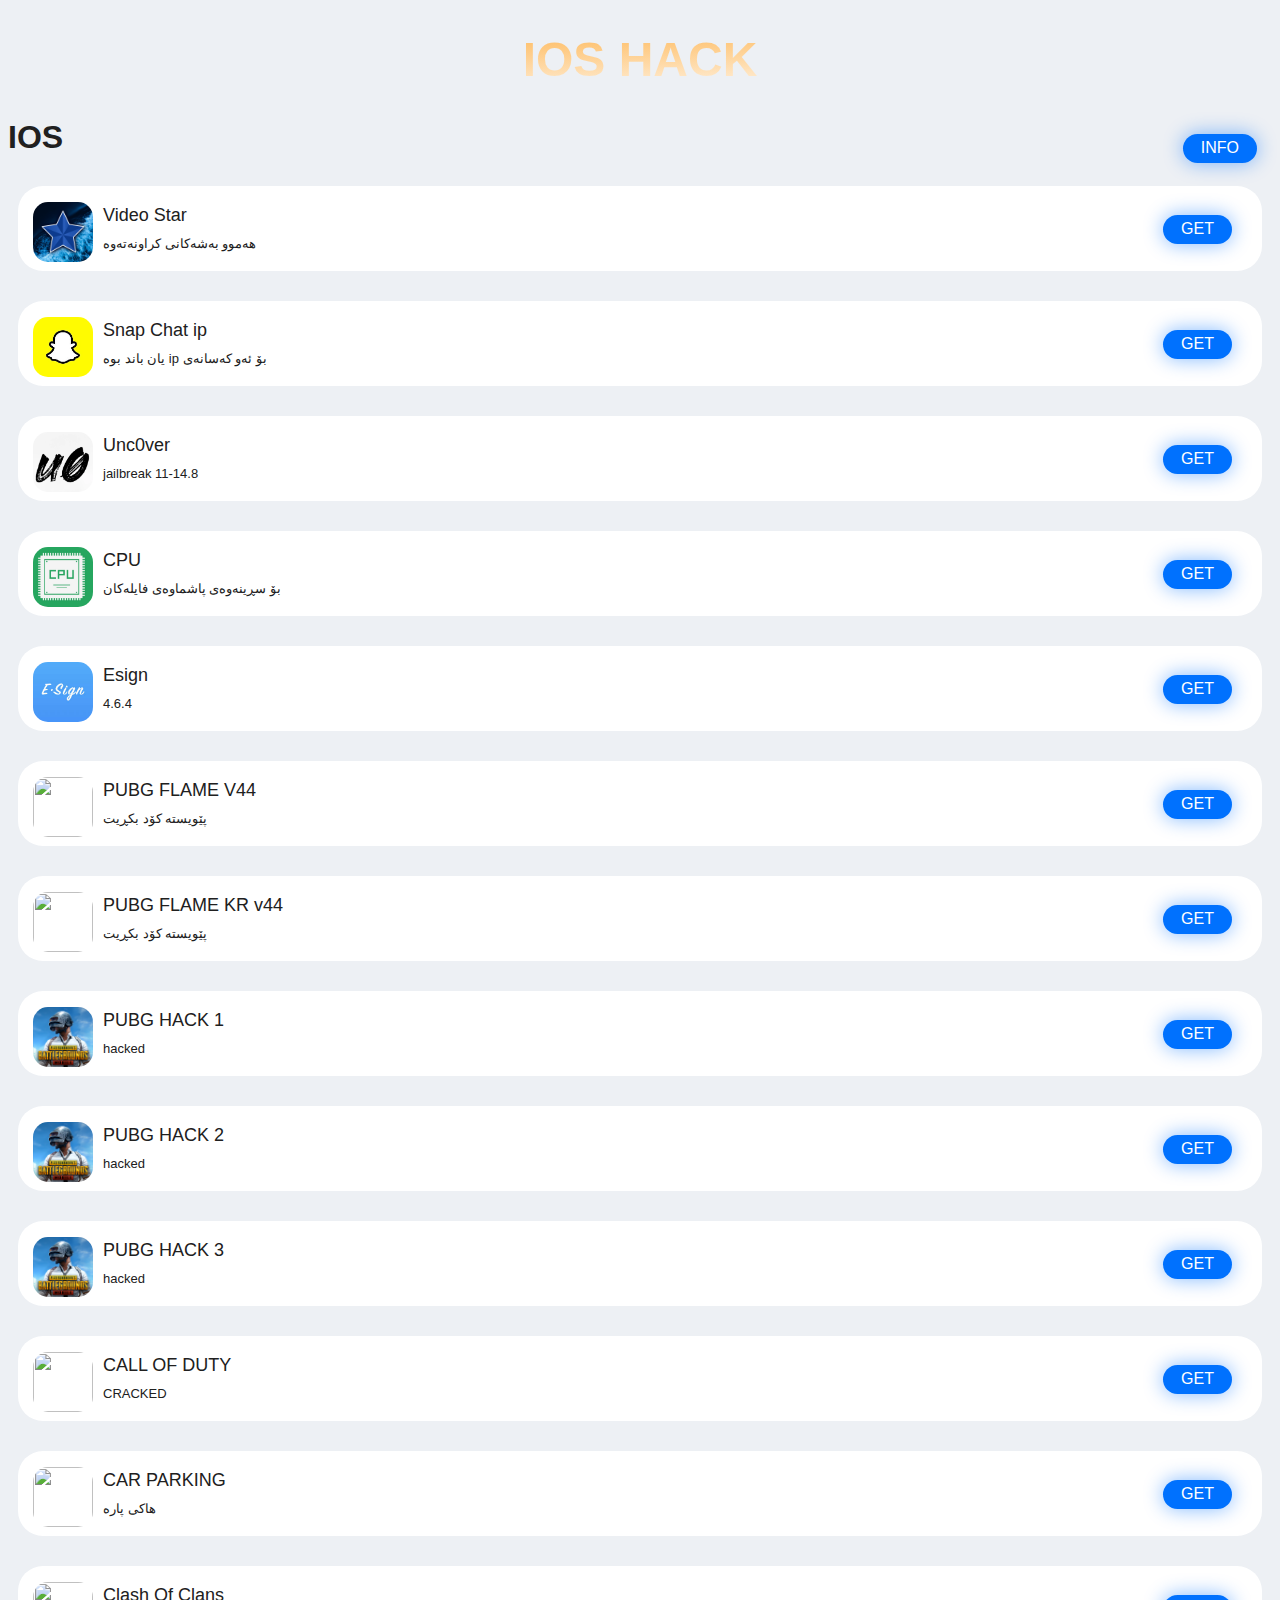
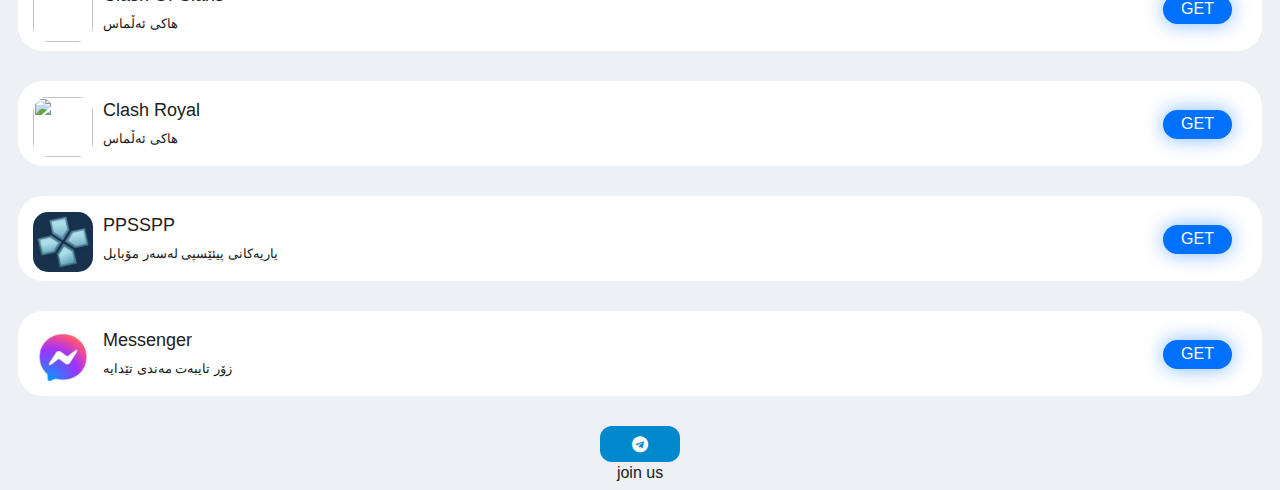
==== index.html @ 38c75d9a "kk" ====
<!DOCTYPE html>
<html lang="en">

<head>
    <meta charset="UTF-8">
    <meta http-equiv="X-UA-Compatible" content="IE=edge">
    <meta name="viewport" content="width=device-width, initial-scale=1.0">
    <title>iOS-HACK</title>
    <meta name="keywords" content="Apps, Games, Tools, Hacks">
    <meta name="language" content="English">
    <link rel="icon" type="image/png" href="img/icon.png">
    <link rel="stylesheet" href="assets/style.css">
    <link rel="stylesheet" href="fontawesome-free-5.15.4-web/css/all.css">
    <link rel="stylesheet" href="https://cdnjs.cloudflare.com/ajax/libs/font-awesome/4.7.0/css/font-awesome.min.css">
</head>
<h1 class="header">IOS HACK</h1>
<div class="elevation-12 list inset media-list">
                <a class="btn" href="https://ios-hack.netlify.app/infoo" >INFO</a>
          
                      <h1>IOS</h1>
          

                   
<body class="noselect">


<div class="post-card">
  <div class="post">
    <span style="margin-top: 2px;">
      <img class="img" src="img/videostar.png">
    </span>
    <a class="btn" href="https://is.gd/CHhLLo">GET</a>
    <div>
      <p style="font-weight: 500; font-size:large; margin-top: 5px;">Video Star</p>
    </div>
    <p class="note">هەموو بەشەکانی کراونەتەوە
    </p>
  </div>
</div>

<div class="post-card">
  <div class="post">
    <span style="margin-top: 2px;">
      <img class="img" src="img/snapplus.png">
    </span>
    <a class="btn" href="https://is.gd/nlRtLo">GET</a>
    <div>
      <p style="font-weight: 500; font-size:large; margin-top: 5px;">Snap Chat ip</p>
    </div>
    <p class="note">یان باند بوە  ip بۆ ئەو کەسانەی 
    </p>
  </div>
</div>

    <div class="post-card">
        <div class="post">
            <span style="margin-top: 2px;">
                <img class="img" src="img/unc0ver.png">
            </span>
            <a class="btn" href="https://is.gd/NSzdVQ">GET</a>
            <div>
                <p style="font-weight: 500; font-size:large; margin-top: 5px;">Unc0ver</p>
            </div>
            <p class="note">jailbreak 11-14.8
            </p>
        </div>
    </div>

<div class="post-card">
  <div class="post">
    <span style="margin-top: 2px;">
      <img class="img" src="img/cpu.png">
    </span>
    <a class="btn" href="https://is.gd/1O7ebf">GET</a>
    <div>
      <p style="font-weight: 500; font-size:large; margin-top: 5px;">CPU</p>
    </div>
    <p class="note">  بۆ سڕینەوەی پاشماوەی فایلەکان 
    </p>
  </div>
</div>

<div class="post-card">
  <div class="post">
    <span style="margin-top: 2px;">
      <img class="img" src="img/esign.png">
    </span>
    <a class="btn" href="https://is.gd/EEoWNk">GET</a>
    <div>
      <p style="font-weight: 500; font-size:large; margin-top: 5px;">Esign</p>
    </div>
    <p class="note">4.6.4
    </p>
  </div>
</div>

<div class="post-card">
  <div class="post">
    <span style="margin-top: 2px;">
      <img class="img" src="img/pubgflame.png">
    </span>
    <a class="btn" href="https://is.gd/Dy7VQl">GET</a>
    <div>
      <p style="font-weight: 500; font-size:large; margin-top: 5px;">PUBG FLAME V44</p>
    </div>
    <p class="note">پێویستە کۆد بکڕیت
    </p>
  </div>
</div>

<div class="post-card">
  <div class="post">
    <span style="margin-top: 2px;">
      <img class="img" src="img/pubgkr.png">
    </span>
    <a class="btn" href="https://is.gd/pcxvDN">GET</a>
    <div>
      <p style="font-weight: 500; font-size:large; margin-top: 5px;">PUBG FLAME KR v44</p>
    </div>
    <p class="note">پێویستە کۆد بکڕیت
    </p>
  </div>
</div>



<div class="post-card">
  <div class="post">
    <span style="margin-top: 2px;">
      <img class="img" src="img/pubg.png">
    </span>
    <a class="btn" href="https://is.gd/H7rWUR">GET</a>
    <div>
      <p style="font-weight: 500; font-size:large; margin-top: 5px;">PUBG HACK 1</p>
    </div>
    <p class="note">hacked
    </p>
  </div>
</div>

<div class="post-card">
  <div class="post">
    <span style="margin-top: 2px;">
      <img class="img" src="img/pubg.png">
    </span>
    <a class="btn" href="https://is.gd/SQHXLN">GET</a>
    <div>
      <p style="font-weight: 500; font-size:large; margin-top: 5px;">PUBG HACK 2</p>
    </div>
    <p class="note">hacked
    </p>
  </div>
</div>

<div class="post-card">
  <div class="post">
    <span style="margin-top: 2px;">
      <img class="img" src="img/pubg.png">
    </span>
    <a class="btn" href="https://is.gd/W4fvQQ">GET</a>
    <div>
      <p style="font-weight: 500; font-size:large; margin-top: 5px;">PUBG HACK 3</p>
    </div>
    <p class="note">hacked
    </p>
  </div>
</div>

<div class="post-card">
  <div class="post">
    <span style="margin-top: 2px;">
      <img class="img" src="img/callofduty.png">
    </span>
    <a class="btn" href="https://is.gd/OPI2f3">GET</a>
    <div>
      <p style="font-weight: 500; font-size:large; margin-top: 5px;">CALL OF DUTY</p>
    </div>
    <p class="note">CRACKED
    </p>
  </div>
</div>

<div class="post-card">
  <div class="post">
    <span style="margin-top: 2px;">
      <img class="img" src="img/carparking.png">
    </span>
    <a class="btn" href="https://is.gd/OoXvrA">GET</a>
    <div>
      <p style="font-weight: 500; font-size:large; margin-top: 5px;">CAR PARKING</p>
    </div>
    <p class="note">هاکی پارە 
    </p>
  </div>
</div>

<div class="post-card">
  <div class="post">
    <span style="margin-top: 2px;">
      <img class="img" src="img/clashofclans.png">
    </span>
    <a class="btn" href="https://is.gd/wMeFPV">GET</a>
    <div>
      <p style="font-weight: 500; font-size:large; margin-top: 5px;">Clash Of Clans</p>
    </div>
    <p class="note">هاکی ئەڵماس
    </p>
  </div>
</div>

<div class="post-card">
  <div class="post">
    <span style="margin-top: 2px;">
      <img class="img" src="img/clashroyal.png">
    </span>
    <a class="btn" href="https://is.gd/wzi1wX">GET</a>
    <div>
      <p style="font-weight: 500; font-size:large; margin-top: 5px;">Clash Royal</p>
    </div>
    <p class="note">هاکی ئەڵماس
    </p>
  </div>
</div>

<div class="post-card">
        <div class="post">
            <span style="margin-top: 2px;">
                <img class="img" src="img/ppsspp.png">
            </span>
            <a class="btn" href="https://is.gd/N0lGyq">GET</a>
            <div>
                <p style="font-weight: 500; font-size:large; margin-top: 5px;">PPSSPP</p>
            </div>
            <p class="note">یاریەکانی پیئێسپی لەسەر مۆبایل
            </p>
        </div>
    </div>


<div class="post-card">
  <div class="post">
    <span style="margin-top: 2px;">
      <img class="img" src="img/messenger.png">
    </span>
    <a class="btn" href="https://is.gd/i1oNGA">GET</a>
    <div>
      <p style="font-weight: 500; font-size:large; margin-top: 5px;">Messenger</p>
    </div>
    <p class="note">زۆر تایبەت مەندی تێدایە
    </p>
  </div>
</div>

<br>

<center>
 <a class="join" href="https://t.me/iOS_HACK" ><i class="fa fa-telegram"></i></a>
    <p class="join">join us</p></center>
    <script src="assets/script.js"></script>
    </center>
</body>
</html>
---- assets/style.css ----
:root {
  --black: #202020;
  --black-2: #171717;
  --white: #FFFFFF;
  --gray: #EDF0F4;
  --gray-2: #F5F5F5;
  --gray-3: #CCCCCC;
  --blue: #0071FE;
  --red: #F7036F;
}

@media (prefers-color-scheme: dark) {
    body {
        background-color: var(--black) !important;
    }

    .nav-card-off,
    .nav-card {
        background-color: var(--black-2) !important;
    }

    .post-card {
        background-color: var(--black-2) !important;
        color: var(--gray) !important;
    }

    .logo {
        background-color: var(--black-2) !important;
        border: 1px solid var(--white) !important;
    }
}

body {
    background-color: var(--gray);
    color: var(--black);
    font-family: 'Segoe UI', Tahoma, Geneva, Verdana, sans-serif;
    padding: 0;
    border: 0;
}
.header {
  font-family: Helvetica, Helvetica, Arial, sans-serif;
  font-size: 3rem;
  font-weight: bold;
  letter-spacing: 0px;
  text-align: center;
  color: #fff;
  background-image: -webkit-linear-gradient(92deg, #fff, #feab3a);
  -webkit-background-clip: text;
  -webkit-text-fill-color: transparent;
  -webkit-animation: hue 3s infinite linear;
}
.nav-card {
    background-color: var(--white);
    color: var(--black);
    padding: 8px;
    padding-top: 9px;
    margin: 10px;
    margin-top: 15px;
    border-radius: 25px;
    border: solid 2px var(--blue);
}

.nav-card-off {
    background-color: var(--white);
    color: var(--black);
    padding: 8px;
    padding-top: 9px;
    margin: 10px;
    margin-top: 15px;
    border-radius: 25px;
    border: solid 2px var(--red);
}

.logo {
    margin-left: 15px;
    border-radius: 100px;
    padding: 5px;
    margin-bottom: -3px;
    border: 1px solid #35353562;
    background-color: white;
}

.sh {
    box-shadow: var(--black) 20px 20px 20px;
}

.on {
    background-color: var(--blue);
    width: 75px;
    height: 35px;
    float: right;
    margin: 17px 20px 20px 20px;
    text-align: center;
    color: var(--white);
    border-radius: 20px;
}

.off {
    background-color: var(--red);
    width: 75px;
    height: 35px;
    float: right;
    margin: 17px 20px 20px 20px;
    text-align: center;
    color: var(--white);
    border-radius: 20px;
}

.pack {
    width: 14px;
    height: 14px;
    border-radius: 3px;
    float: right;
    margin-top: 10px;
    margin-right: 14px;
    background-color: var(--gray-2);
    transform: rotateZ(44deg);
}

.pack-off {
    width: 14px;
    height: 14px;
    border-radius: 3px;
    float: right;
    margin-top: -15px;
    margin-right: 47px;
    background-color: var(--gray-2);
    transform: rotateZ(44deg);
}

.post-card {
    background-color: var(--white);
    margin: 10px;
    margin-top: 30px;
    border-radius: 25px;
}

.post {
    padding: 14px 15px 15px 15px;
}

.img {
    width: 60px;
    height: 60px;
    border-radius: 15px;
}

span {
    float: left;
    background: none;
    margin-right: 10px;
    border-radius: 13px;
    margin-top: -10px;
    display: inline-block;
}

.btn {
    background-color: var(--blue);
    box-shadow: #0072fe7e 0px 0px 20px 0px;
    color: var(--white);
    padding: 5px 18px 6px 18px;
    text-decoration: none;
    border-radius: 19px;
    float: right;
    margin-right: 15px;
    margin-top: 15px;
}
.btn1 {
  background-color: var(--black);
  box-shadow: #0072fe7e 0px 0px 20px 0px;
  color: var(--white);
  padding: 5px 18px 6px 18px;
  text-decoration: left;
  border-radius: 19px;
  float: right;
  margin-right: 15px;
  margin-top: 15px;
}
.btn:hover {
    background-color: #0072febb;
}

.note {
    margin: 0;
    margin-top: -8px;
    margin-bottom: 5px;
    font-size: small;
}

.noselect {
    -webkit-touch-callout: none;
    /* iOS Safari */
    -webkit-user-select: none;
    /* Safari */
    -khtml-user-select: none;
    /* Konqueror HTML */
    -moz-user-select: none;
    /* Old versions of Firefox */
    -ms-user-select: none;
    /* Internet Explorer/Edge */
    user-select: none;
    /* Non-prefixed version, currently
                                    supported by Chrome, Edge, Opera and Firefox */
}

.text-on {
    margin-top: 5px;
    margin-left: 14px;
    font-weight: 500;
}

.text-off {
    margin-top: 5px;
    margin-left: 38px;
    font-weight: 500;
}

.join {
    
    margin: 0;

}
.fa { 
    border-radius:12px;
    padding: 10px;  
    width: 60px;
    text-align: center;
    text-decoration: none;
    margin: 2px 2px;
    
  }
  
  .fa:hover {
      opacity: 0.7;
  }

  .fa-instagram {
    background: #000000;
    color: white;
  }
  
  .fa-telegram {
    background: #08c;
    color: white;
  }
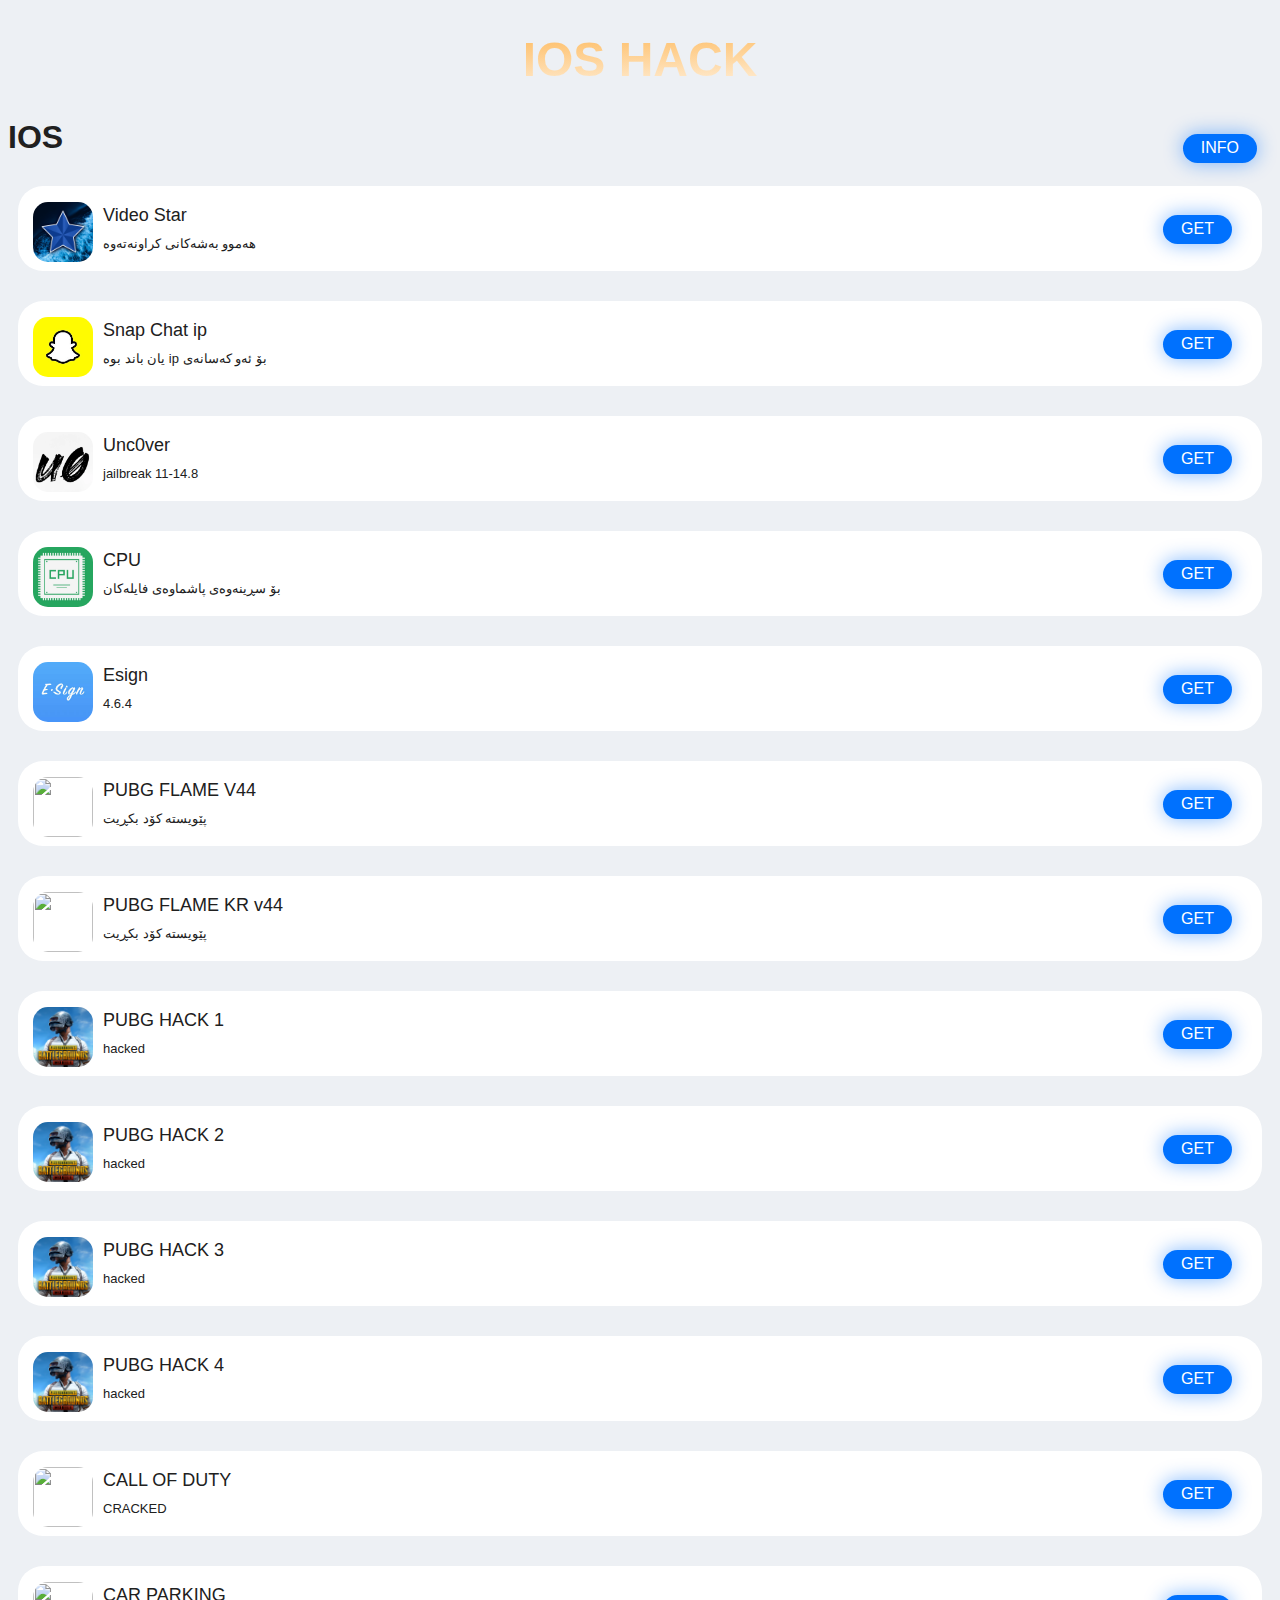
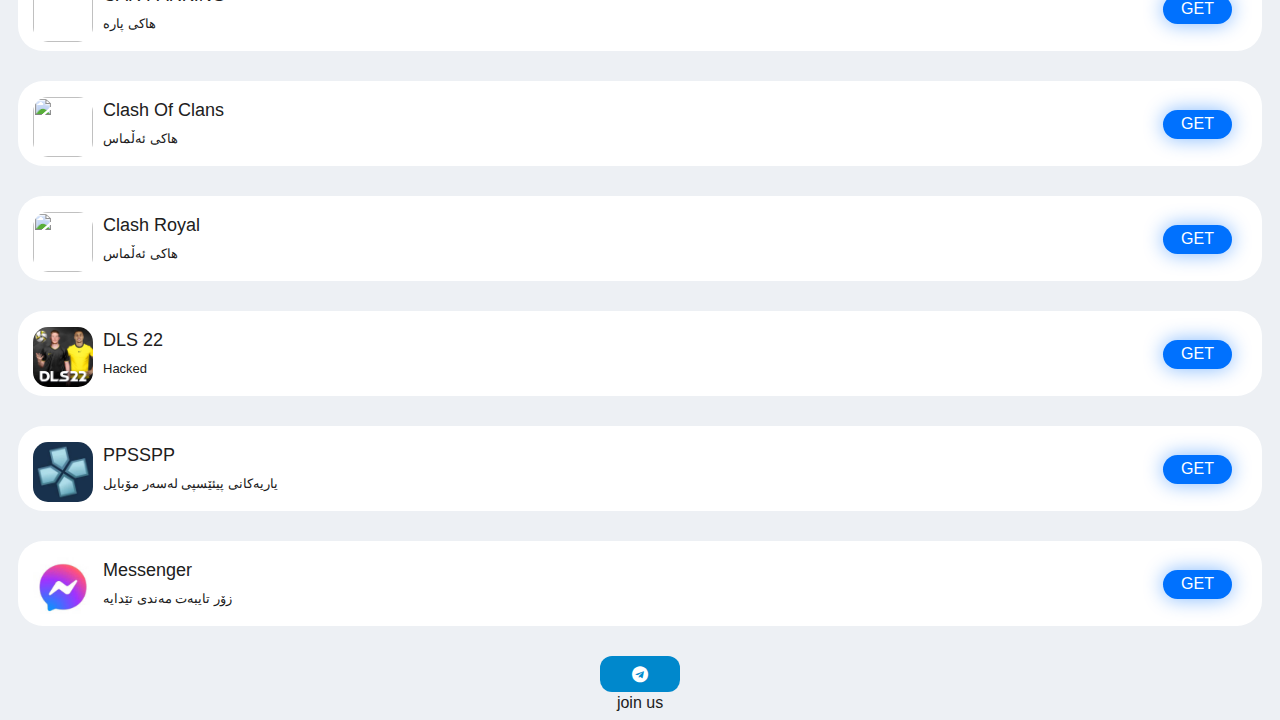
==== commit 3a72bee2: "kk" ====
--- a/index.html
+++ b/index.html
@@ -24,6 +24,7 @@
 <body class="noselect">
 
 
+
 <div class="post-card">
   <div class="post">
     <span style="margin-top: 2px;">
@@ -166,6 +167,22 @@
   </div>
 </div>
 
+
+<div class="post-card">
+  <div class="post">
+    <span style="margin-top: 2px;">
+      <img class="img" src="img/pubg.png">
+    </span>
+    <a class="btn" href="https://is.gd/dYZbBv">GET</a>
+    <div>
+      <p style="font-weight: 500; font-size:large; margin-top: 5px;">PUBG HACK 4</p>
+    </div>
+    <p class="note">hacked
+    </p>
+  </div>
+</div>
+
+
 <div class="post-card">
   <div class="post">
     <span style="margin-top: 2px;">
@@ -218,6 +235,20 @@
       <p style="font-weight: 500; font-size:large; margin-top: 5px;">Clash Royal</p>
     </div>
     <p class="note">هاکی ئەڵماس
+    </p>
+  </div>
+</div>
+
+<div class="post-card">
+  <div class="post">
+    <span style="margin-top: 2px;">
+      <img class="img" src="img/dls.png">
+    </span>
+    <a class="btn" href="https://is.gd/xRAKfb">GET</a>
+    <div>
+      <p style="font-weight: 500; font-size:large; margin-top: 5px;">DLS 22</p>
+    </div>
+    <p class="note">Hacked
     </p>
   </div>
 </div>
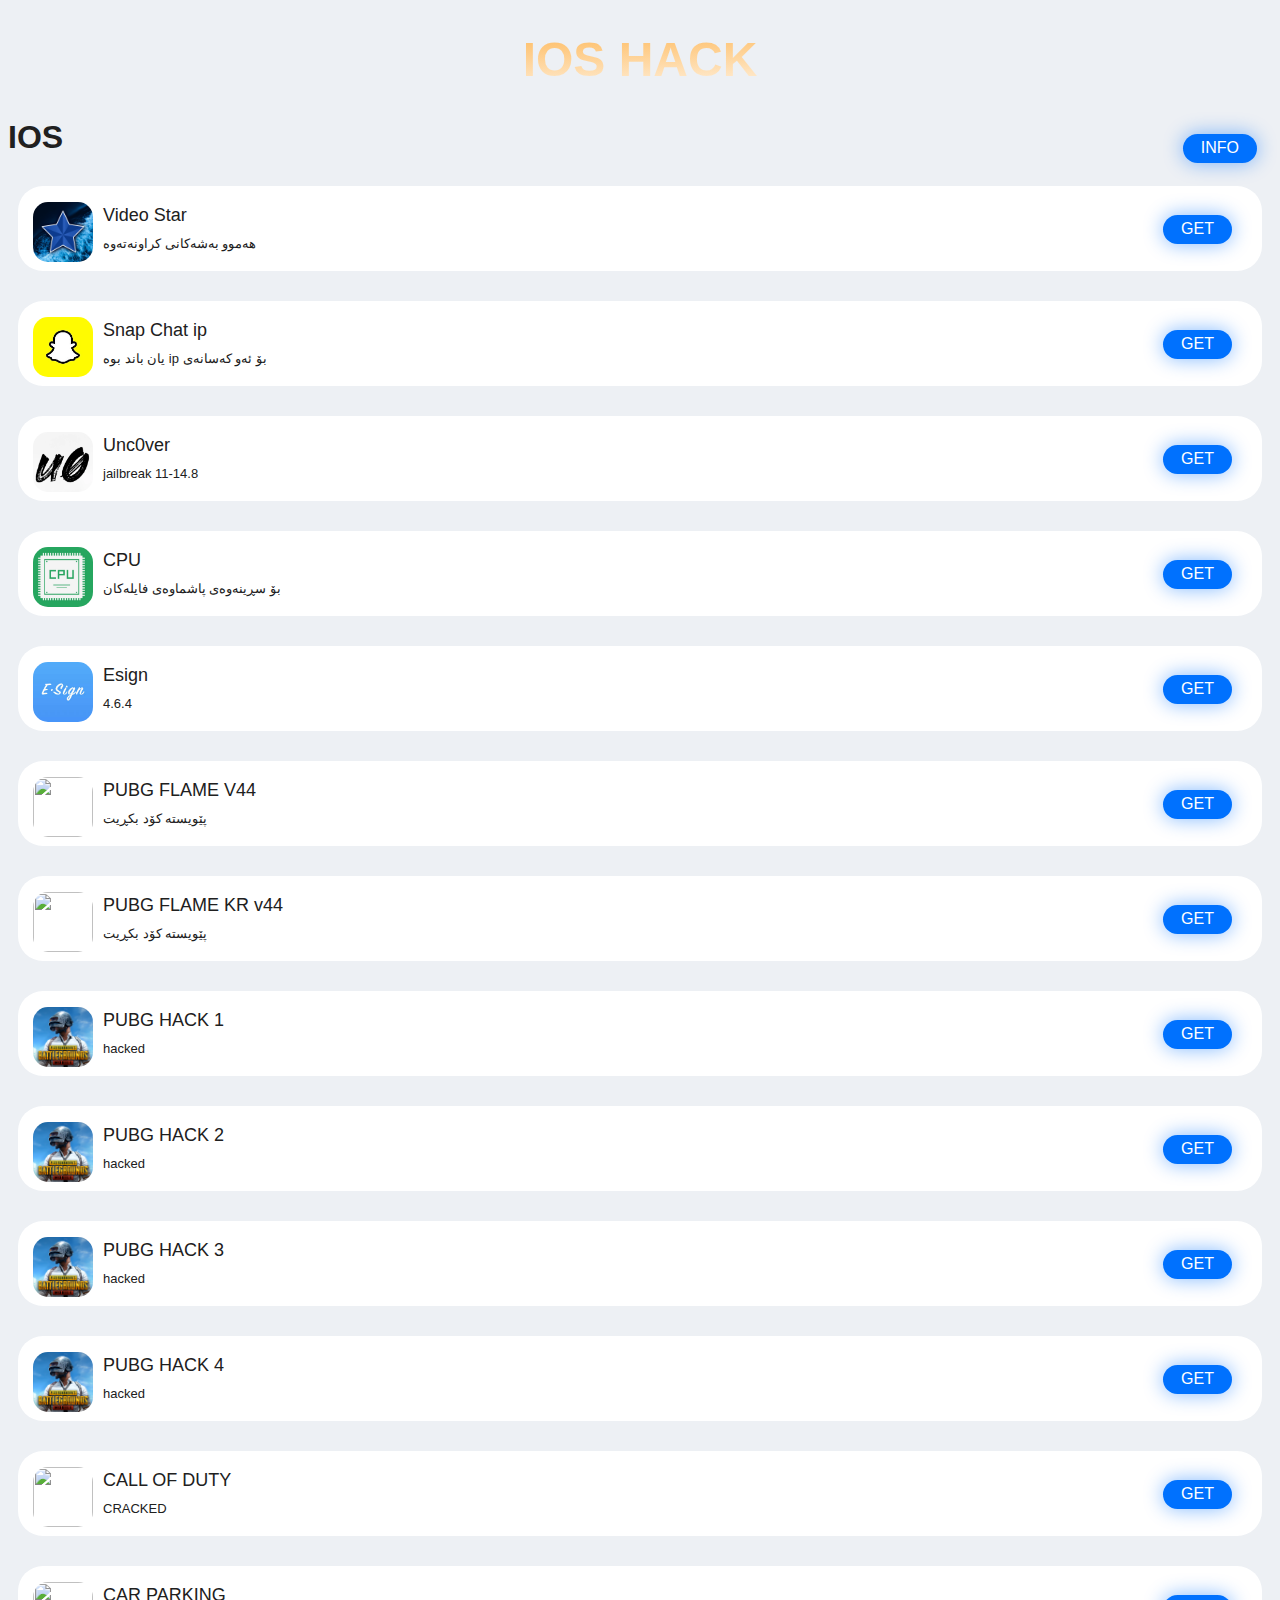
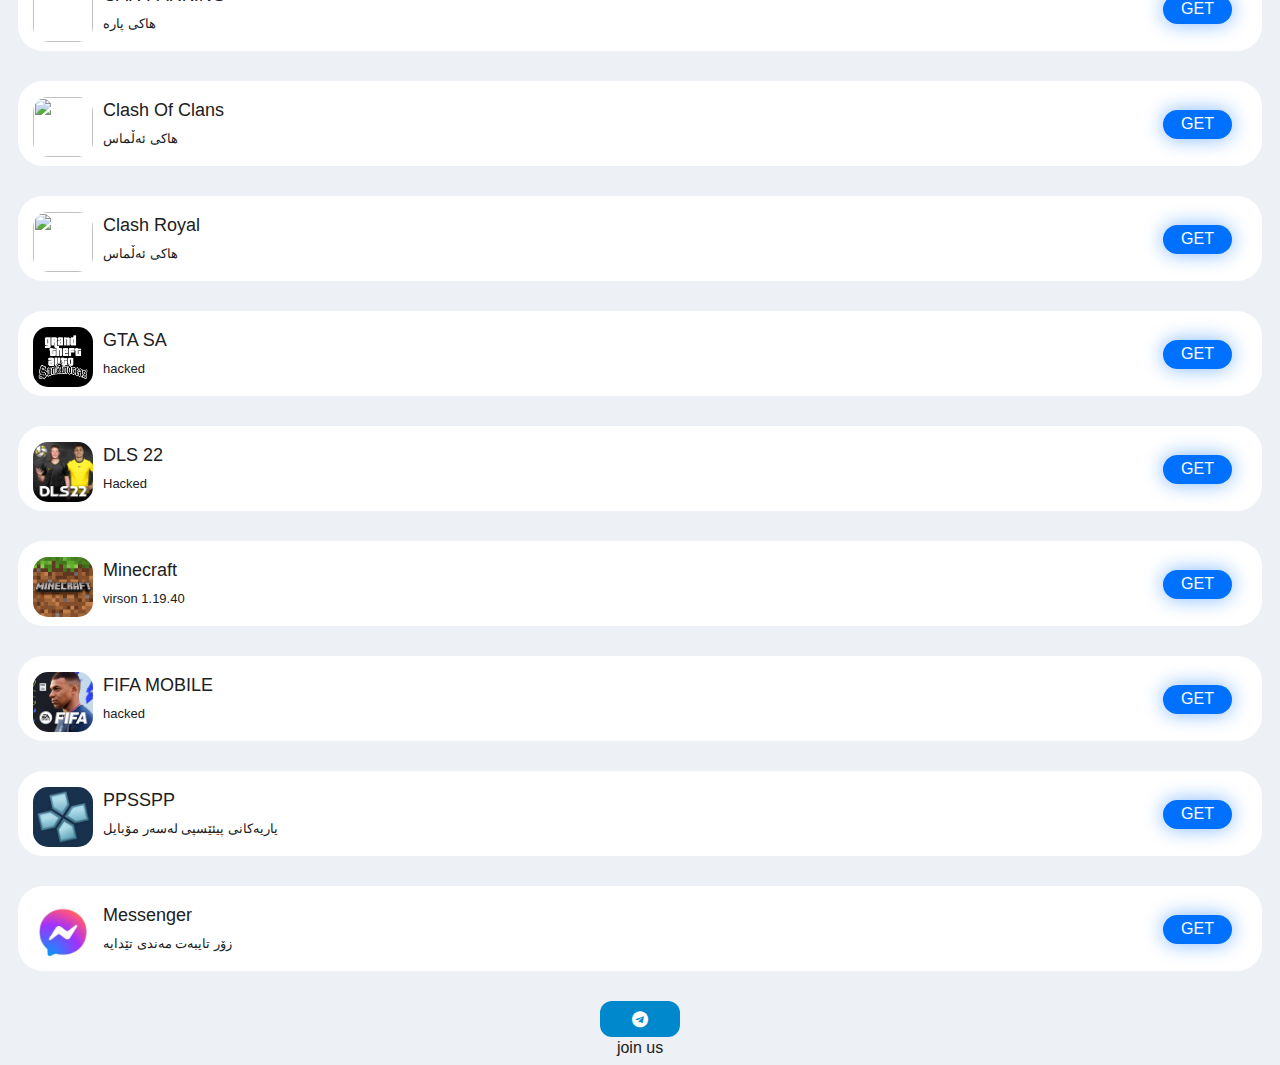
==== commit 659ff452: "kk" ====
--- a/index.html
+++ b/index.html
@@ -242,6 +242,20 @@
 <div class="post-card">
   <div class="post">
     <span style="margin-top: 2px;">
+      <img class="img" src="img/gta.png">
+    </span>
+    <a class="btn" href="https://is.gd/1yZebF">GET</a>
+    <div>
+      <p style="font-weight: 500; font-size:large; margin-top: 5px;">GTA SA</p>
+    </div>
+    <p class="note">hacked
+    </p>
+  </div>
+</div>
+
+<div class="post-card">
+  <div class="post">
+    <span style="margin-top: 2px;">
       <img class="img" src="img/dls.png">
     </span>
     <a class="btn" href="https://is.gd/xRAKfb">GET</a>
@@ -249,6 +263,34 @@
       <p style="font-weight: 500; font-size:large; margin-top: 5px;">DLS 22</p>
     </div>
     <p class="note">Hacked
+    </p>
+  </div>
+</div>
+
+<div class="post-card">
+  <div class="post">
+    <span style="margin-top: 2px;">
+      <img class="img" src="img/minecraft.png">
+    </span>
+    <a class="btn" href="https://is.gd/u2Z21y">GET</a>
+    <div>
+      <p style="font-weight: 500; font-size:large; margin-top: 5px;">Minecraft</p>
+    </div>
+    <p class="note">virson 1.19.40
+    </p>
+  </div>
+</div>
+
+<div class="post-card">
+  <div class="post">
+    <span style="margin-top: 2px;">
+      <img class="img" src="img/fifamobile.png">
+    </span>
+    <a class="btn" href="https://is.gd/1lInhO">GET</a>
+    <div>
+      <p style="font-weight: 500; font-size:large; margin-top: 5px;">FIFA MOBILE</p>
+    </div>
+    <p class="note">hacked
     </p>
   </div>
 </div>
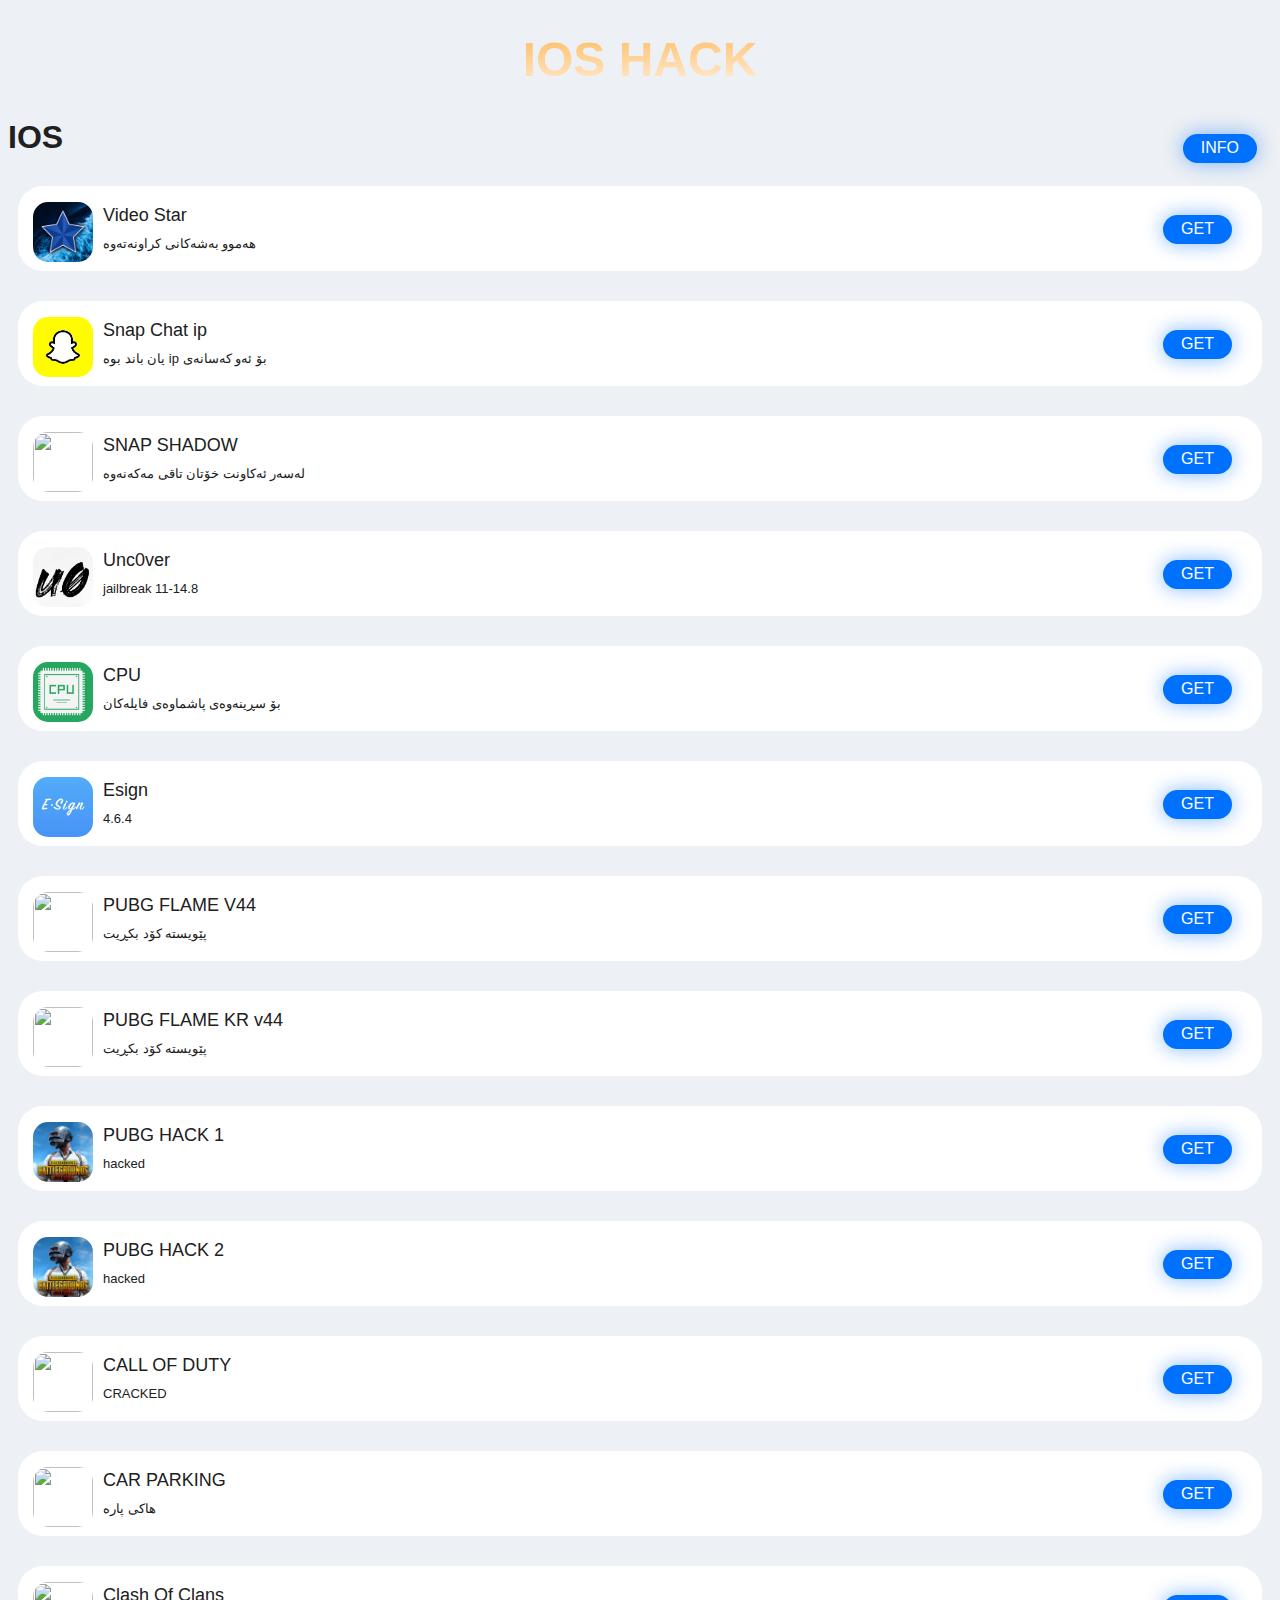
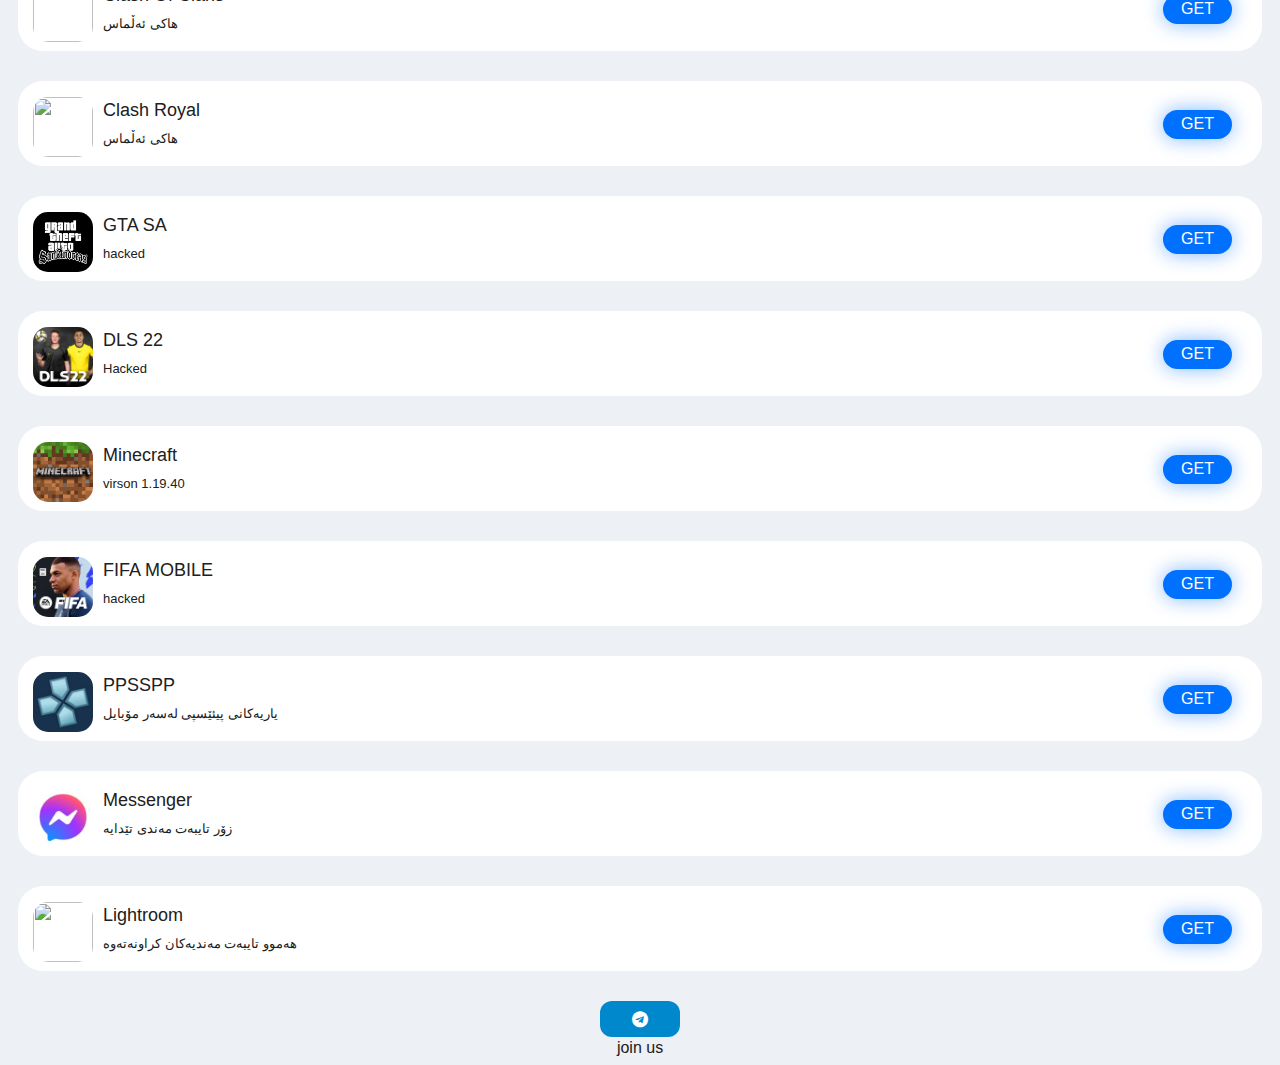
==== commit 2fe6b29d: "k" ====
--- a/index.html
+++ b/index.html
@@ -44,11 +44,25 @@
     <span style="margin-top: 2px;">
       <img class="img" src="img/snapplus.png">
     </span>
-    <a class="btn" href="https://is.gd/nlRtLo">GET</a>
+    <a class="btn" href="https://is.gd/5Fwk50">GET</a>
     <div>
       <p style="font-weight: 500; font-size:large; margin-top: 5px;">Snap Chat ip</p>
     </div>
     <p class="note">یان باند بوە  ip بۆ ئەو کەسانەی 
+    </p>
+  </div>
+</div>
+
+<div class="post-card">
+  <div class="post">
+    <span style="margin-top: 2px;">
+      <img class="img" src="img/snapshadow.png">
+    </span>
+    <a class="btn" href="https://is.gd/5Fwk50">GET</a>
+    <div>
+      <p style="font-weight: 500; font-size:large; margin-top: 5px;">SNAP SHADOW</p>
+    </div>
+    <p class="note">لەسەر ئەکاونت خۆتان تاقی مەکەنەوە
     </p>
   </div>
 </div>
@@ -58,7 +72,7 @@
             <span style="margin-top: 2px;">
                 <img class="img" src="img/unc0ver.png">
             </span>
-            <a class="btn" href="https://is.gd/NSzdVQ">GET</a>
+            <a class="btn" href="https://is.gd/JtXynD">GET</a>
             <div>
                 <p style="font-weight: 500; font-size:large; margin-top: 5px;">Unc0ver</p>
             </div>
@@ -72,7 +86,7 @@
     <span style="margin-top: 2px;">
       <img class="img" src="img/cpu.png">
     </span>
-    <a class="btn" href="https://is.gd/1O7ebf">GET</a>
+    <a class="btn" href="https://is.gd/SwQ1uz">GET</a>
     <div>
       <p style="font-weight: 500; font-size:large; margin-top: 5px;">CPU</p>
     </div>
@@ -86,7 +100,7 @@
     <span style="margin-top: 2px;">
       <img class="img" src="img/esign.png">
     </span>
-    <a class="btn" href="https://is.gd/EEoWNk">GET</a>
+    <a class="btn" href="https://is.gd/wFwdzO">GET</a>
     <div>
       <p style="font-weight: 500; font-size:large; margin-top: 5px;">Esign</p>
     </div>
@@ -100,7 +114,7 @@
     <span style="margin-top: 2px;">
       <img class="img" src="img/pubgflame.png">
     </span>
-    <a class="btn" href="https://is.gd/Dy7VQl">GET</a>
+    <a class="btn" href="https://is.gd/v0i8Qg">GET</a>
     <div>
       <p style="font-weight: 500; font-size:large; margin-top: 5px;">PUBG FLAME V44</p>
     </div>
@@ -156,36 +170,6 @@
 <div class="post-card">
   <div class="post">
     <span style="margin-top: 2px;">
-      <img class="img" src="img/pubg.png">
-    </span>
-    <a class="btn" href="https://is.gd/W4fvQQ">GET</a>
-    <div>
-      <p style="font-weight: 500; font-size:large; margin-top: 5px;">PUBG HACK 3</p>
-    </div>
-    <p class="note">hacked
-    </p>
-  </div>
-</div>
-
-
-<div class="post-card">
-  <div class="post">
-    <span style="margin-top: 2px;">
-      <img class="img" src="img/pubg.png">
-    </span>
-    <a class="btn" href="https://is.gd/dYZbBv">GET</a>
-    <div>
-      <p style="font-weight: 500; font-size:large; margin-top: 5px;">PUBG HACK 4</p>
-    </div>
-    <p class="note">hacked
-    </p>
-  </div>
-</div>
-
-
-<div class="post-card">
-  <div class="post">
-    <span style="margin-top: 2px;">
       <img class="img" src="img/callofduty.png">
     </span>
     <a class="btn" href="https://is.gd/OPI2f3">GET</a>
@@ -202,7 +186,7 @@
     <span style="margin-top: 2px;">
       <img class="img" src="img/carparking.png">
     </span>
-    <a class="btn" href="https://is.gd/OoXvrA">GET</a>
+    <a class="btn" href="https://is.gd/bx21yG">GET</a>
     <div>
       <p style="font-weight: 500; font-size:large; margin-top: 5px;">CAR PARKING</p>
     </div>
@@ -324,6 +308,20 @@
   </div>
 </div>
 
+<div class="post-card">
+  <div class="post">
+    <span style="margin-top: 2px;">
+      <img class="img" src="img/lighroom.png">
+    </span>
+    <a class="btn" href="https://is.gd/bVLgdr">GET</a>
+    <div>
+      <p style="font-weight: 500; font-size:large; margin-top: 5px;">Lightroom</p>
+    </div>
+    <p class="note">هەموو تایبەت مەندیەکان کراونەتەوە
+    </p>
+  </div>
+</div>
+
 <br>
 
 <center>
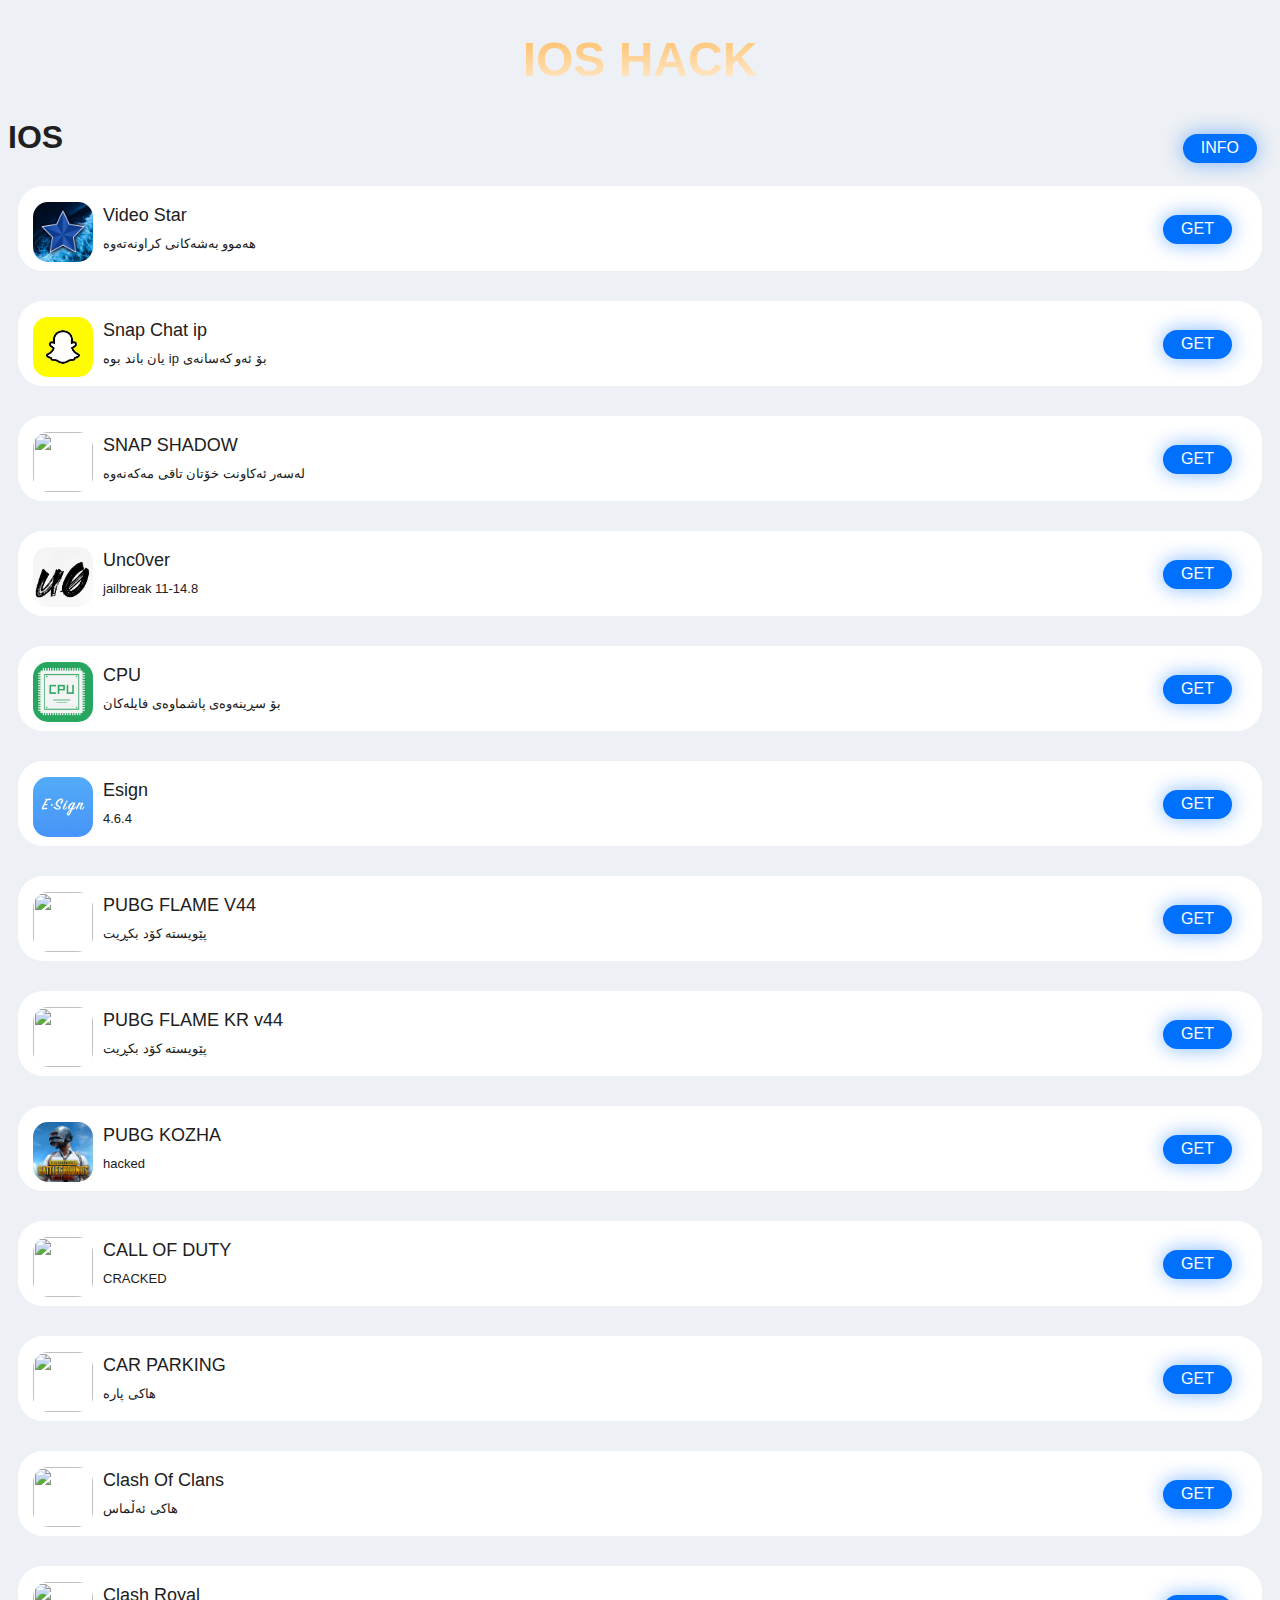
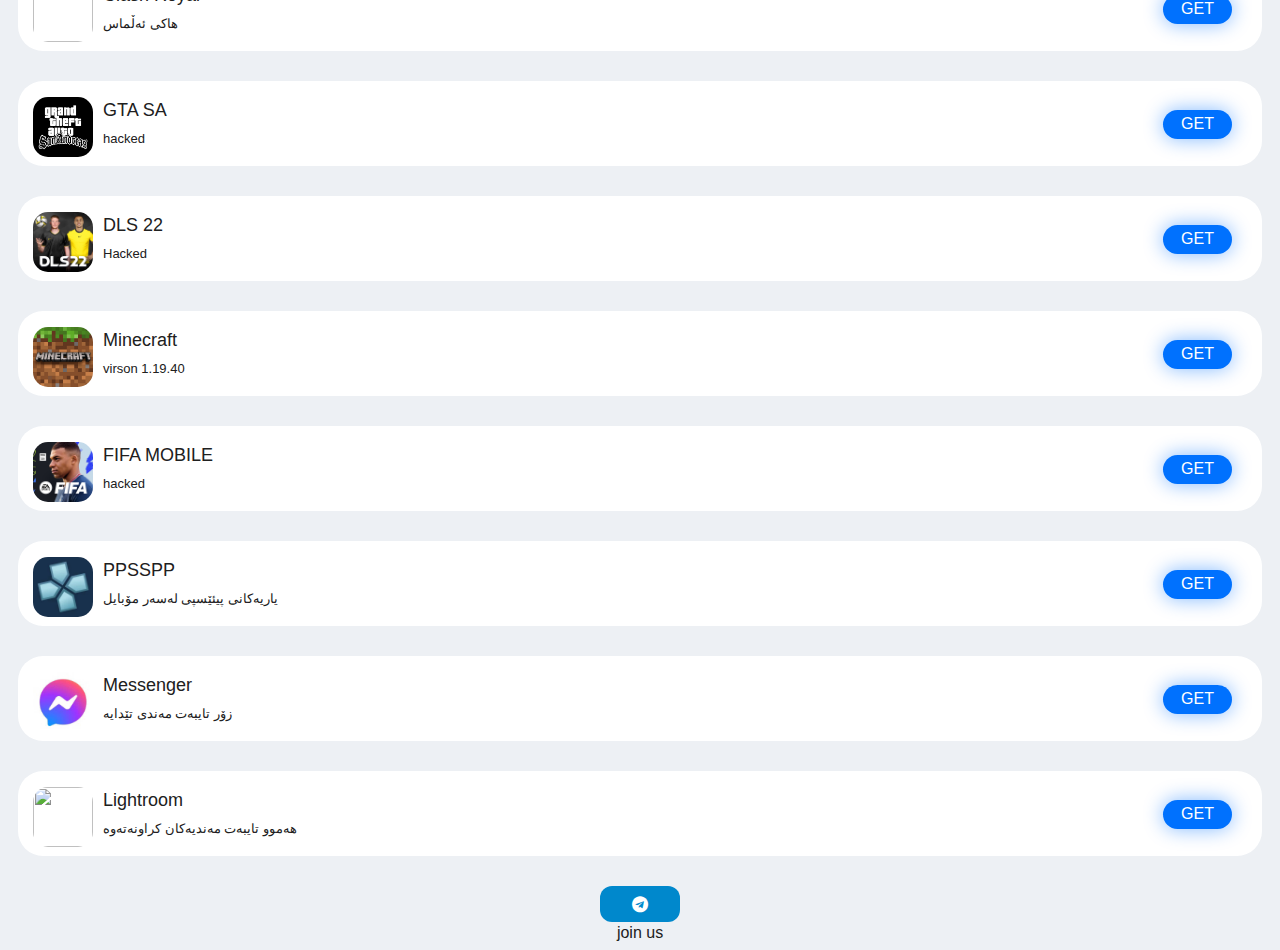
==== commit 72be8319: "k" ====
--- a/index.html
+++ b/index.html
@@ -30,7 +30,7 @@
     <span style="margin-top: 2px;">
       <img class="img" src="img/videostar.png">
     </span>
-    <a class="btn" href="https://is.gd/CHhLLo">GET</a>
+    <a class="btn" href="https://is.gd/JI3Vj3">GET</a>
     <div>
       <p style="font-weight: 500; font-size:large; margin-top: 5px;">Video Star</p>
     </div>
@@ -144,9 +144,9 @@
     <span style="margin-top: 2px;">
       <img class="img" src="img/pubg.png">
     </span>
-    <a class="btn" href="https://is.gd/H7rWUR">GET</a>
-    <div>
-      <p style="font-weight: 500; font-size:large; margin-top: 5px;">PUBG HACK 1</p>
+    <a class="btn" href="https://is.gd/0wl6ER">GET</a>
+    <div>
+      <p style="font-weight: 500; font-size:large; margin-top: 5px;">PUBG KOZHA</p>
     </div>
     <p class="note">hacked
     </p>
@@ -156,20 +156,6 @@
 <div class="post-card">
   <div class="post">
     <span style="margin-top: 2px;">
-      <img class="img" src="img/pubg.png">
-    </span>
-    <a class="btn" href="https://is.gd/SQHXLN">GET</a>
-    <div>
-      <p style="font-weight: 500; font-size:large; margin-top: 5px;">PUBG HACK 2</p>
-    </div>
-    <p class="note">hacked
-    </p>
-  </div>
-</div>
-
-<div class="post-card">
-  <div class="post">
-    <span style="margin-top: 2px;">
       <img class="img" src="img/callofduty.png">
     </span>
     <a class="btn" href="https://is.gd/OPI2f3">GET</a>
@@ -200,7 +186,7 @@
     <span style="margin-top: 2px;">
       <img class="img" src="img/clashofclans.png">
     </span>
-    <a class="btn" href="https://is.gd/wMeFPV">GET</a>
+    <a class="btn" href="https://is.gd/evsQWe">GET</a>
     <div>
       <p style="font-weight: 500; font-size:large; margin-top: 5px;">Clash Of Clans</p>
     </div>
@@ -214,7 +200,7 @@
     <span style="margin-top: 2px;">
       <img class="img" src="img/clashroyal.png">
     </span>
-    <a class="btn" href="https://is.gd/wzi1wX">GET</a>
+    <a class="btn" href="https://is.gd/v9o26u">GET</a>
     <div>
       <p style="font-weight: 500; font-size:large; margin-top: 5px;">Clash Royal</p>
     </div>
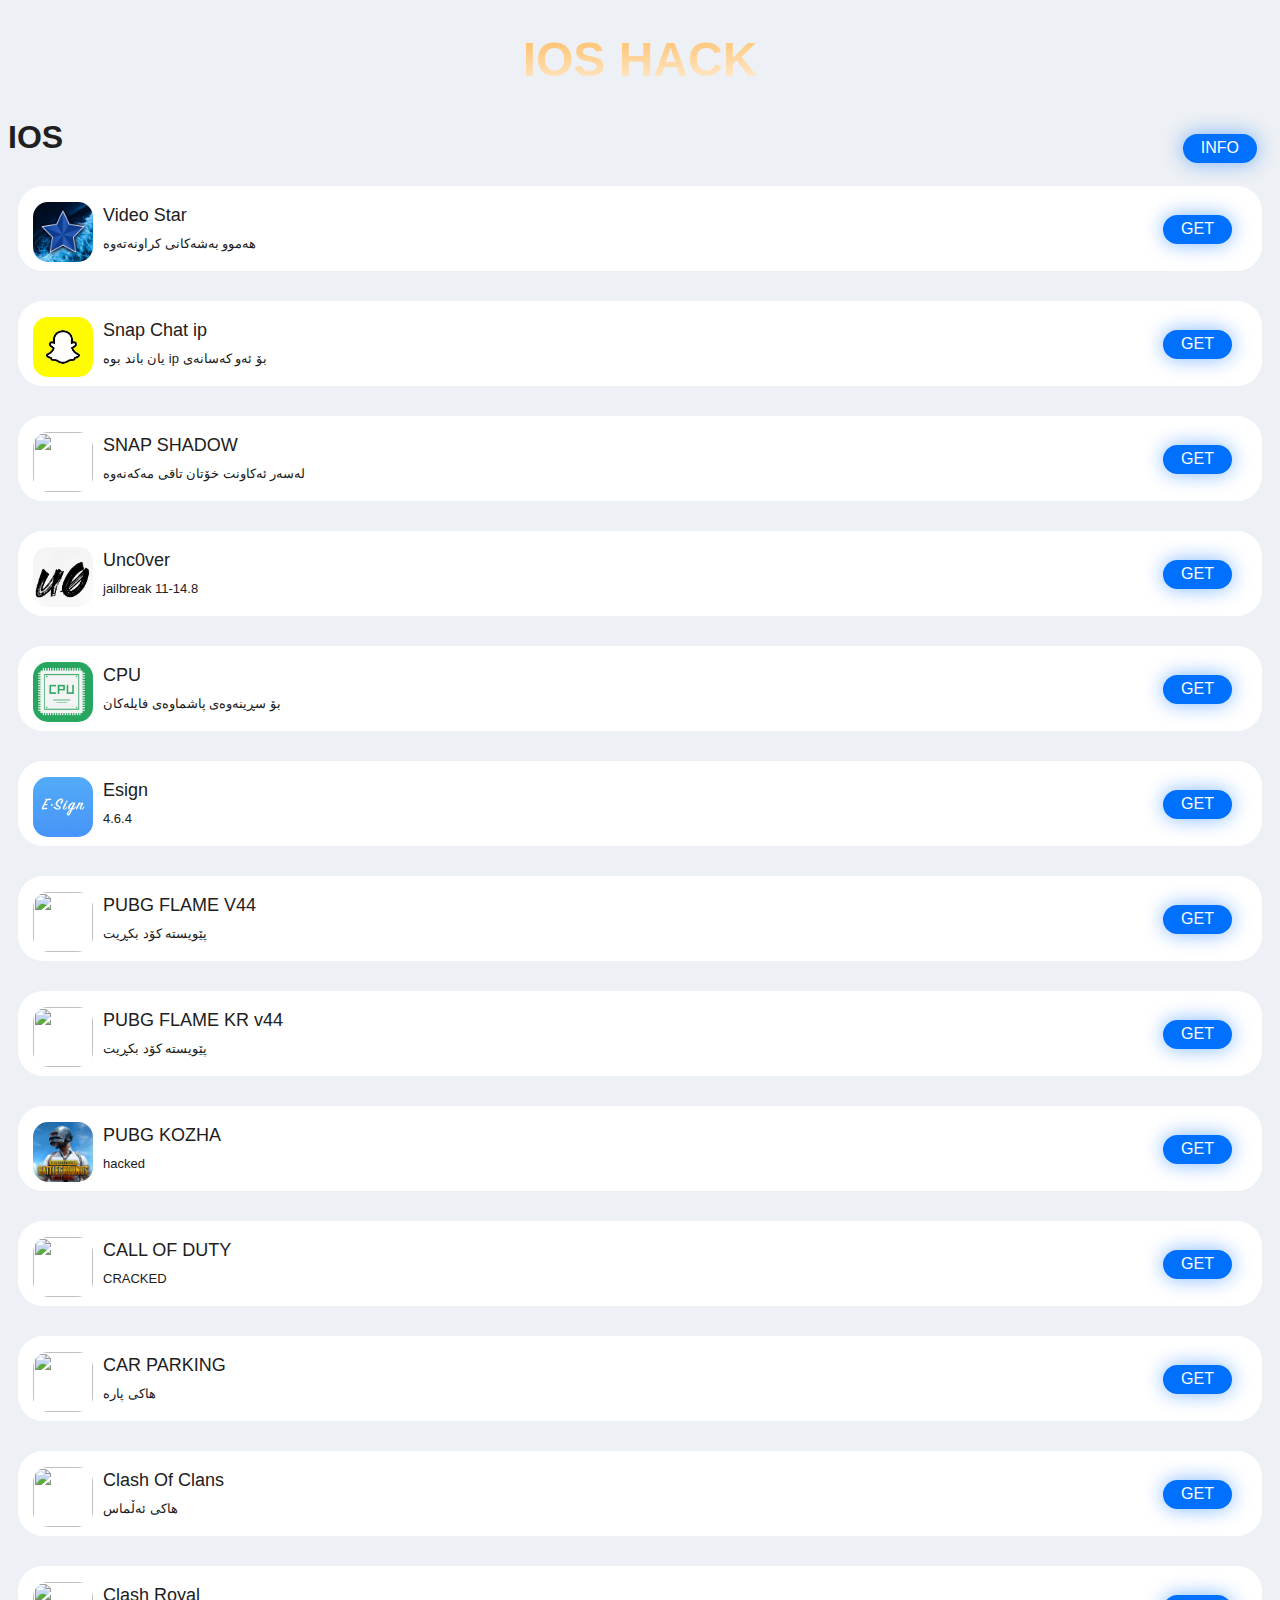
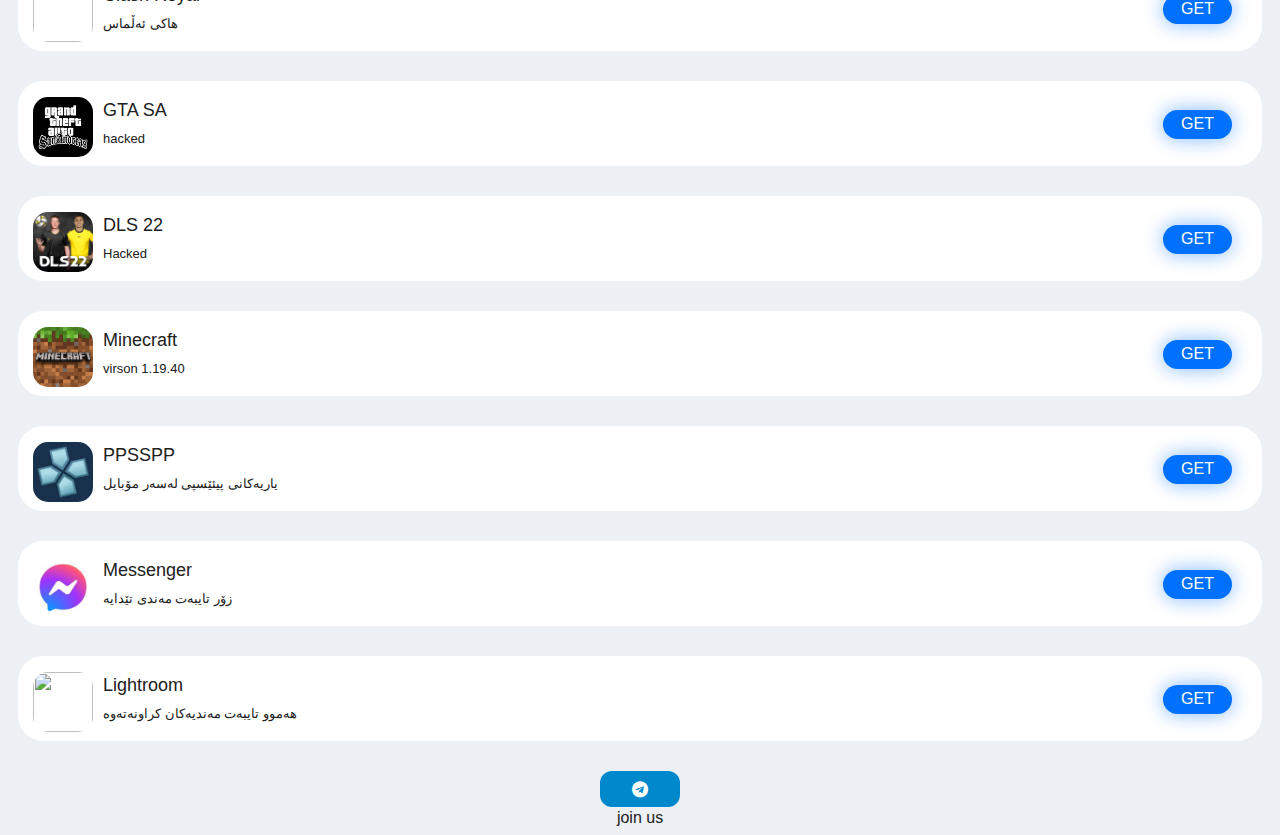
==== commit 15dfef84: "kk" ====
--- a/index.html
+++ b/index.html
@@ -200,7 +200,7 @@
     <span style="margin-top: 2px;">
       <img class="img" src="img/clashroyal.png">
     </span>
-    <a class="btn" href="https://is.gd/v9o26u">GET</a>
+    <a class="btn" href="https://is.gd/uHxgoF">GET</a>
     <div>
       <p style="font-weight: 500; font-size:large; margin-top: 5px;">Clash Royal</p>
     </div>
@@ -214,7 +214,7 @@
     <span style="margin-top: 2px;">
       <img class="img" src="img/gta.png">
     </span>
-    <a class="btn" href="https://is.gd/1yZebF">GET</a>
+    <a class="btn" href="https://is.gd/9y7ZGQ">GET</a>
     <div>
       <p style="font-weight: 500; font-size:large; margin-top: 5px;">GTA SA</p>
     </div>
@@ -228,7 +228,7 @@
     <span style="margin-top: 2px;">
       <img class="img" src="img/dls.png">
     </span>
-    <a class="btn" href="https://is.gd/xRAKfb">GET</a>
+    <a class="btn" href="https://is.gd/XvNVT4">GET</a>
     <div>
       <p style="font-weight: 500; font-size:large; margin-top: 5px;">DLS 22</p>
     </div>
@@ -247,20 +247,6 @@
       <p style="font-weight: 500; font-size:large; margin-top: 5px;">Minecraft</p>
     </div>
     <p class="note">virson 1.19.40
-    </p>
-  </div>
-</div>
-
-<div class="post-card">
-  <div class="post">
-    <span style="margin-top: 2px;">
-      <img class="img" src="img/fifamobile.png">
-    </span>
-    <a class="btn" href="https://is.gd/1lInhO">GET</a>
-    <div>
-      <p style="font-weight: 500; font-size:large; margin-top: 5px;">FIFA MOBILE</p>
-    </div>
-    <p class="note">hacked
     </p>
   </div>
 </div>
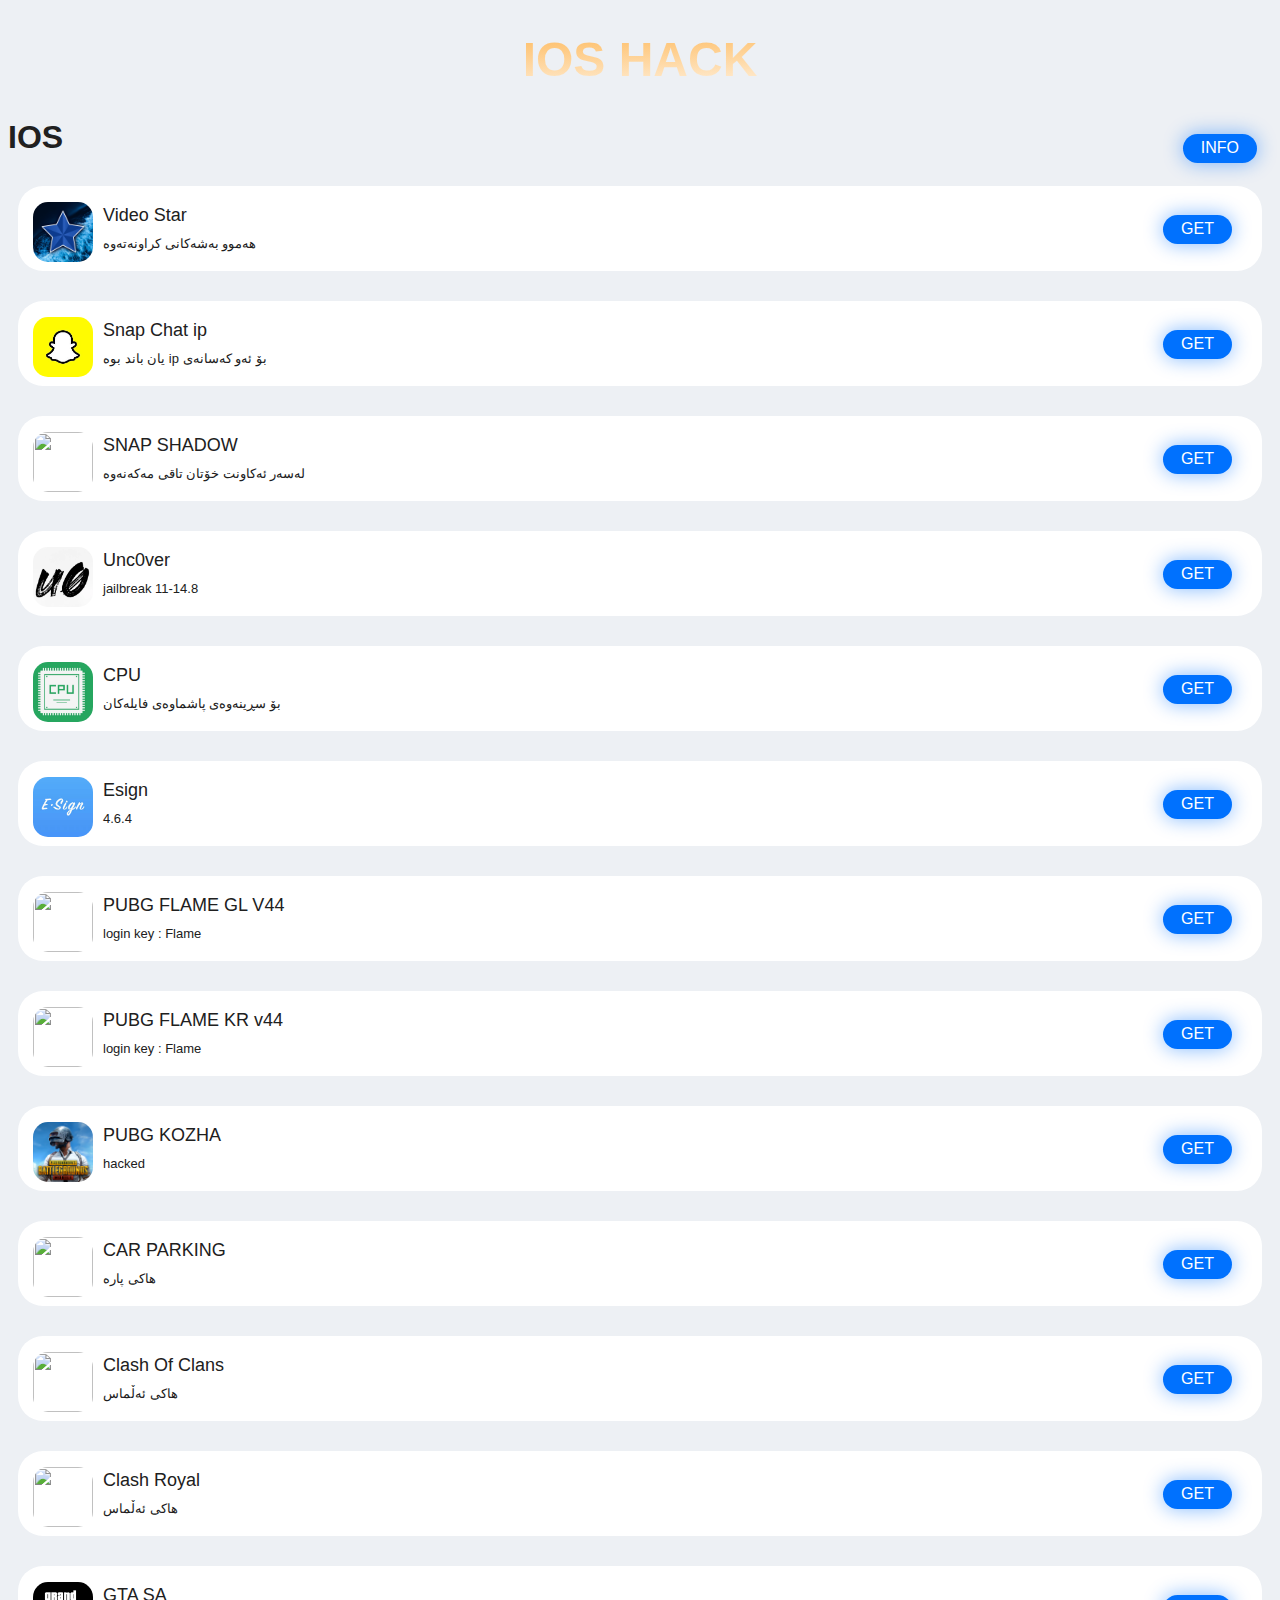
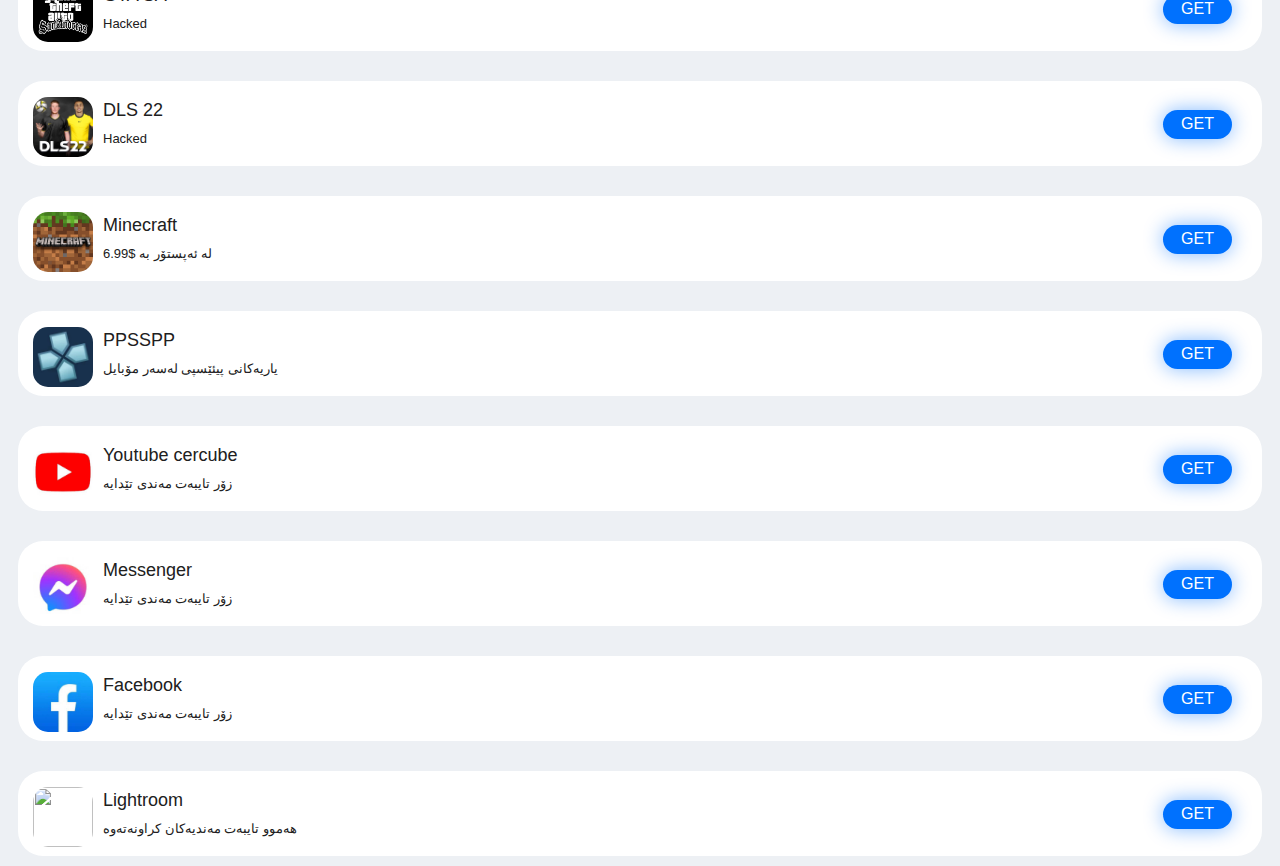
==== commit e39c2f72: "Update index.html" ====
--- a/index.html
+++ b/index.html
@@ -116,9 +116,9 @@
     </span>
     <a class="btn" href="https://is.gd/v0i8Qg">GET</a>
     <div>
-      <p style="font-weight: 500; font-size:large; margin-top: 5px;">PUBG FLAME V44</p>
-    </div>
-    <p class="note">پێویستە کۆد بکڕیت
+      <p style="font-weight: 500; font-size:large; margin-top: 5px;">PUBG FLAME GL V44</p>
+    </div>
+    <p class="note">login key : Flame
     </p>
   </div>
 </div>
@@ -128,11 +128,11 @@
     <span style="margin-top: 2px;">
       <img class="img" src="img/pubgkr.png">
     </span>
-    <a class="btn" href="https://is.gd/pcxvDN">GET</a>
+    <a class="btn" href="https://is.gd/y7EdD1">GET</a>
     <div>
       <p style="font-weight: 500; font-size:large; margin-top: 5px;">PUBG FLAME KR v44</p>
     </div>
-    <p class="note">پێویستە کۆد بکڕیت
+    <p class="note">login key : Flame
     </p>
   </div>
 </div>
@@ -156,20 +156,6 @@
 <div class="post-card">
   <div class="post">
     <span style="margin-top: 2px;">
-      <img class="img" src="img/callofduty.png">
-    </span>
-    <a class="btn" href="https://is.gd/OPI2f3">GET</a>
-    <div>
-      <p style="font-weight: 500; font-size:large; margin-top: 5px;">CALL OF DUTY</p>
-    </div>
-    <p class="note">CRACKED
-    </p>
-  </div>
-</div>
-
-<div class="post-card">
-  <div class="post">
-    <span style="margin-top: 2px;">
       <img class="img" src="img/carparking.png">
     </span>
     <a class="btn" href="https://is.gd/bx21yG">GET</a>
@@ -218,7 +204,7 @@
     <div>
       <p style="font-weight: 500; font-size:large; margin-top: 5px;">GTA SA</p>
     </div>
-    <p class="note">hacked
+    <p class="note">Hacked
     </p>
   </div>
 </div>
@@ -242,11 +228,11 @@
     <span style="margin-top: 2px;">
       <img class="img" src="img/minecraft.png">
     </span>
-    <a class="btn" href="https://is.gd/u2Z21y">GET</a>
+    <a class="btn" href="https://is.gd/qTNFjN">GET</a>
     <div>
       <p style="font-weight: 500; font-size:large; margin-top: 5px;">Minecraft</p>
     </div>
-    <p class="note">virson 1.19.40
+    <p class="note"> 6.99$ لە ئەپستۆر بە
     </p>
   </div>
 </div>
@@ -256,7 +242,7 @@
             <span style="margin-top: 2px;">
                 <img class="img" src="img/ppsspp.png">
             </span>
-            <a class="btn" href="https://is.gd/N0lGyq">GET</a>
+            <a class="btn" href="https://is.gd/d5QLzG">GET</a>
             <div>
                 <p style="font-weight: 500; font-size:large; margin-top: 5px;">PPSSPP</p>
             </div>
@@ -265,13 +251,26 @@
         </div>
     </div>
 
+<div class="post-card">
+  <div class="post">
+    <span style="margin-top: 2px;">
+      <img class="img" src="img/youtube.png">
+    </span>
+    <a class="btn" href="https://is.gd/OKEyBC">GET</a>
+    <div>
+      <p style="font-weight: 500; font-size:large; margin-top: 5px;">Youtube cercube</p>
+    </div>
+    <p class="note"> زۆر تایبەت مەندی تێدایە
+    </p>
+  </div>
+</div>
 
 <div class="post-card">
   <div class="post">
     <span style="margin-top: 2px;">
       <img class="img" src="img/messenger.png">
     </span>
-    <a class="btn" href="https://is.gd/i1oNGA">GET</a>
+    <a class="btn" href="https://is.gd/xchMhp">GET</a>
     <div>
       <p style="font-weight: 500; font-size:large; margin-top: 5px;">Messenger</p>
     </div>
@@ -283,9 +282,23 @@
 <div class="post-card">
   <div class="post">
     <span style="margin-top: 2px;">
+      <img class="img" src="img/facebook.png">
+    </span>
+    <a class="btn" href="https://is.gd/UGD5rB">GET</a>
+    <div>
+      <p style="font-weight: 500; font-size:large; margin-top: 5px;">Facebook</p>
+    </div>
+    <p class="note">زۆر تایبەت مەندی تێدایە
+    </p>
+  </div>
+</div>
+
+<div class="post-card">
+  <div class="post">
+    <span style="margin-top: 2px;">
       <img class="img" src="img/lighroom.png">
     </span>
-    <a class="btn" href="https://is.gd/bVLgdr">GET</a>
+    <a class="btn" href="https://is.gd/ewkSDB">GET</a>
     <div>
       <p style="font-weight: 500; font-size:large; margin-top: 5px;">Lightroom</p>
     </div>
@@ -293,14 +306,3 @@
     </p>
   </div>
 </div>
-
-<br>
-
-<center>
- <a class="join" href="https://t.me/iOS_HACK" ><i class="fa fa-telegram"></i></a>
-    <p class="join">join us</p></center>
-    <script src="assets/script.js"></script>
-    </center>
-</body>
-</html>
-
